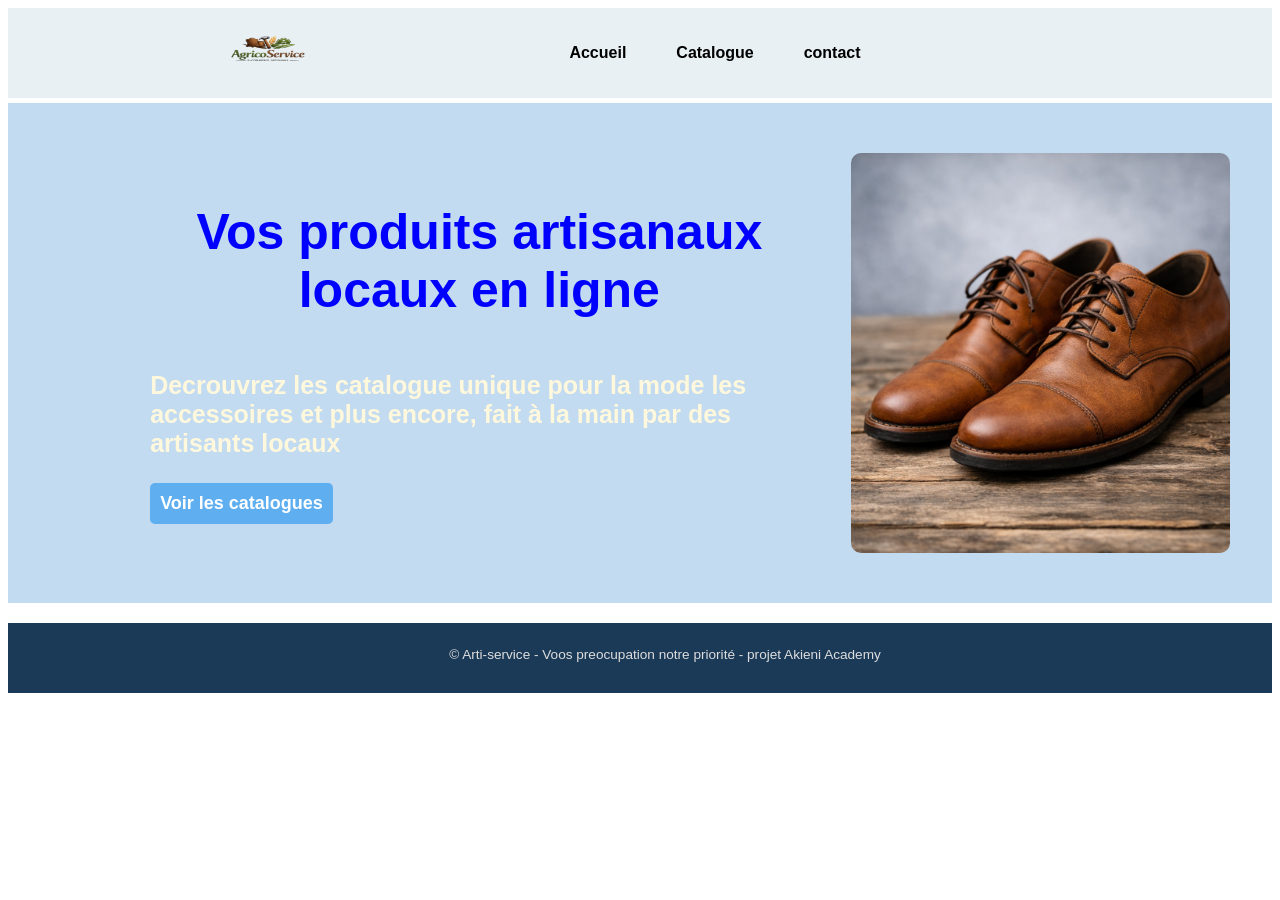
==== index.html @ 68ff4c8e "feature/lorion-e-commerce" ====
<!DOCTYPE html>
<html lang="en">
<head>
    <meta charset="UTF-8">
    <meta name="viewport" content="width=device-width, initial-scale=1.0">
    <link rel="stylesheet" href="style.css">
    <title>Document</title>
</head>
<body>
    <header>
      <nav>
          <img src="logo.png" alt="">
        <ul class="nav">
           <li><a href="index.html">Accueil</a></li>
           <li><a href="catalogue.html">Catalogue</a></li>
           <li><a href="contact.html">contact</a></li>
        </ul>
      </nav>
      <section>
        <div class="back">
            <div class="mes">
              <h1 class="h1">Vos produits artisanaux <br>locaux en ligne</h1>
              <p class="p">Decrouvrez les catalogue unique pour la mode les<br>accessoires et plus encore, fait à la main par des artisants locaux  </p>
            <button  class="cata">Voir les catalogues</button>
            </div>
            <div class="image6"></div>
        </div>
      </section>
   </header>  
</body>

    <footer class="too">
      <p>
        &copy; Arti-service - Voos preocupation notre priorité - projet Akieni Academy
      </p>
    </footer>
</html>
---- style.css ----
*{
font-family: "Josefin Sans", sans-serif;
font-optical-sizing: auto;
font-style: normal;
text-decoration: none;
}
/*Section hero produit et phare*/
header{
width: 100%;
height: 100px;
}
.back{
width: 100%;
height: 500px;
background-color: rgb(194, 219, 240);
display: flex;
justify-content: space-evenly;
align-items: center;
margin-top: 5px;
}
.image6{
width: 30%;
height: 400px;
background-image: url(image6.png);
background-size: cover;
border-radius: 10px;
}
.mes{
width: 60%;
height: 400px;
}
.h1{
margin-left: 100px;
font-size: 50px;
color:blue;
}
.p{
padding-top: 10px;
 margin-left: 100px;
 font-size: 25px;
 color:cornsilk;
 font-weight: bold;
}
.p:hover{
color: aqua;
}
.cata{
padding: 10px;
margin-left: 100px;
background-color: rgb(94, 174, 240);
border: none;
border-radius: 5px;
font-weight: bold;
}
nav {
  display: flex;              /* aligne les enfants sur une ligne */
  justify-content:center; /* espace entre logo et menu */
  align-items: center;        /* centre verticalement */
  padding: 10px 20px;
  gap: 50px;
  background-color: #e8f0f3;
}

nav img {
  width: 100px;
  height: 70px; 
 position: relative;   
 right: 200px;          /* taille du logo */
}

nav ul {
  list-style: none;           /* enlève les puces */
  display: flex;              /* aligne les <li> horizontalement */
  gap: 50px;                  /* espace entre les liens */
  margin: 0;
  padding: 0;
}

nav a {
  text-decoration: none;      
  color: black;
  font-weight: bold;
}

h1{
text-align: center;
margin-top: 50px;
}
.contenair{
width: 100%;
height: 400px;
display: grid;
grid-template-columns: repeat(auto-fit, minmax(250px, 1fr));
grid-template-rows: 300px;
padding-top: 5%;
gap: 10px;
}
.items{
border: 1px solid rgba(239, 248, 250, 0.925);
border-radius: 10px;
box-shadow: 4px 4px  rgba(239, 248, 250, 0.925);;
}
.items:hover{
transform: scale(1.02);
transition: 1s;
border: none;
}
.items .ima{
width: 300px;
height: 300px;
background-image: url(iamge2.png);
background-size: cover;
margin-left: 10px;
margin-top: 5px;
border-radius:10px;
}
.items p {
font-weight: bold;
margin-left: 10px;
line-height: 30px;
}

.items .imo {
width: 300px;
height: 300px;
background-image: url(image3.png);
background-size: cover;
margin-left: 10px;
margin-top: 5px;
border-radius:10px;
}
.items .imu{
width: 300px;
height: 300px;
background-image: url(image4.png);
background-size: cover;
margin-left: 10px;
margin-top: 5px;
border-radius:10px;
}
.items .imy{
width: 300px;
height: 300px;
background-image: url(image5.png);
background-size: cover;
margin-left: 10px;
margin-top: 5px;
border-radius:10px;
}
.produit{
text-align: center;
font-size: 30px;
margin-bottom: 50px;
}

article{
width: 100%;
height: 400px;
}
.mini{
display: flex;
justify-content: space-evenly
}
.aa{
width: 50%;
height: 400px;

}
.bb{
width: 40%;
height: 400px;
border-radius: 10px;
background-image: url(image5.png);
background-size: cover;
}

.aa, h2, p{
margin-left: 50px;
}
.aa h2{
font-size:  30px;
color: aqua;
}
.aa p{
font-size: 20px;
color: rgb(168, 187, 204);
padding-top: 50px;
}
.aa ul{
color:rgb(63, 66, 70); 
font-weight: bold;
padding-top: 10px;
}
.aa button{
border-radius: 10px;
background-color: rgb(0, 162, 255);
padding: 10px;
border: none;
margin-left: 150px;
margin-top: 10px;
}



/*page de contact*/
#contact{   
 padding:60px 10%;    background:white;
}
#contact h2{text-align:center;    font-size:38px;    margin-bottom:20px;    color:#1b2a4e;
}
#contact p
{ text-align:center;    max-width:700px;    margin:auto;    margin-bottom:40px;    color:#555;
}
form{    max-width:700px;    margin:auto;    display:grid;    gap:20px;
}
input,textarea{    padding:15px;    border:1px solid #ccc;    border-radius:8px;    font-size:16px;
}
textarea{    resize:none;}button{    background:#284b8d;    color:white;    border:none;    padding:15px;    border-radius:8px;    font-size:18px;    cursor:pointer;    transition:.4s;}button:hover{    background:#162d58;}/* Tablette */@media (max-width:768px){    #equipe h2,    #contact h2{        font-size:30px;    }    .member{        width:320px;    }}/* Mobile */@media (max-width:375px){    #equipe,    #contact{        padding:40px 20px;    }    .member{        width:100%;    }    button{        width:100%;    }
}


/*footer*/
footer {
  background-color: #1b3a57;
  color: #ddd;
  text-align: center;
  margin-top: 100px;
  font-size: 0.85rem;
  height: 50px;
  padding: 10px;
}
.too{
background-color: #1b3a57;
  color: #ddd;
  text-align: center;
  margin-top: 515px;
  font-size: 0.85rem;
  height: 50px;
  padding: 10px;
}

/*ecran tablet 768px*/

@media only screen and (max-width:768px){
header nav ul{
margin-left: 100px;
word-spacing: 30px;
font-size: 20px;
}
article{
margin-top: 400px;
}
.pp{
margin-top: 250px
}
.h1{
margin-left: 50px;
font-size: 30px;
color:blue;
}
.p{
padding-top: 10px;
 margin-left: 50px;
 font-size: 15px;
 color:cornsilk;
 font-weight: bold;
}
}
/*Mobile 375*/
@media only screen and (max-width: 375px){
.h1{
margin-left: 50px;
font-size: 30px;
color:blue;
}
.image6{
display: none;
}
.cata{
padding: 10px;
margin-left: 20px;
background-color: rgb(94, 174, 240);
border: none;
border-radius: 5px;
font-weight: bold;
}
.p{
padding-top: 10px;
 margin-left: 50px;
 font-size: 15px;
 color:cornsilk;
 font-weight: bold;
}
header nav ul{
margin-left: 10px;
word-spacing: 10px;
font-size: 15px;
}
img{
width: 50px;
padding-left: 50px;
}
article{
display: none;
}
.pp{
position: relative;
top: 870px;
font-size: 10px;
padding-left: 10px;
}
}
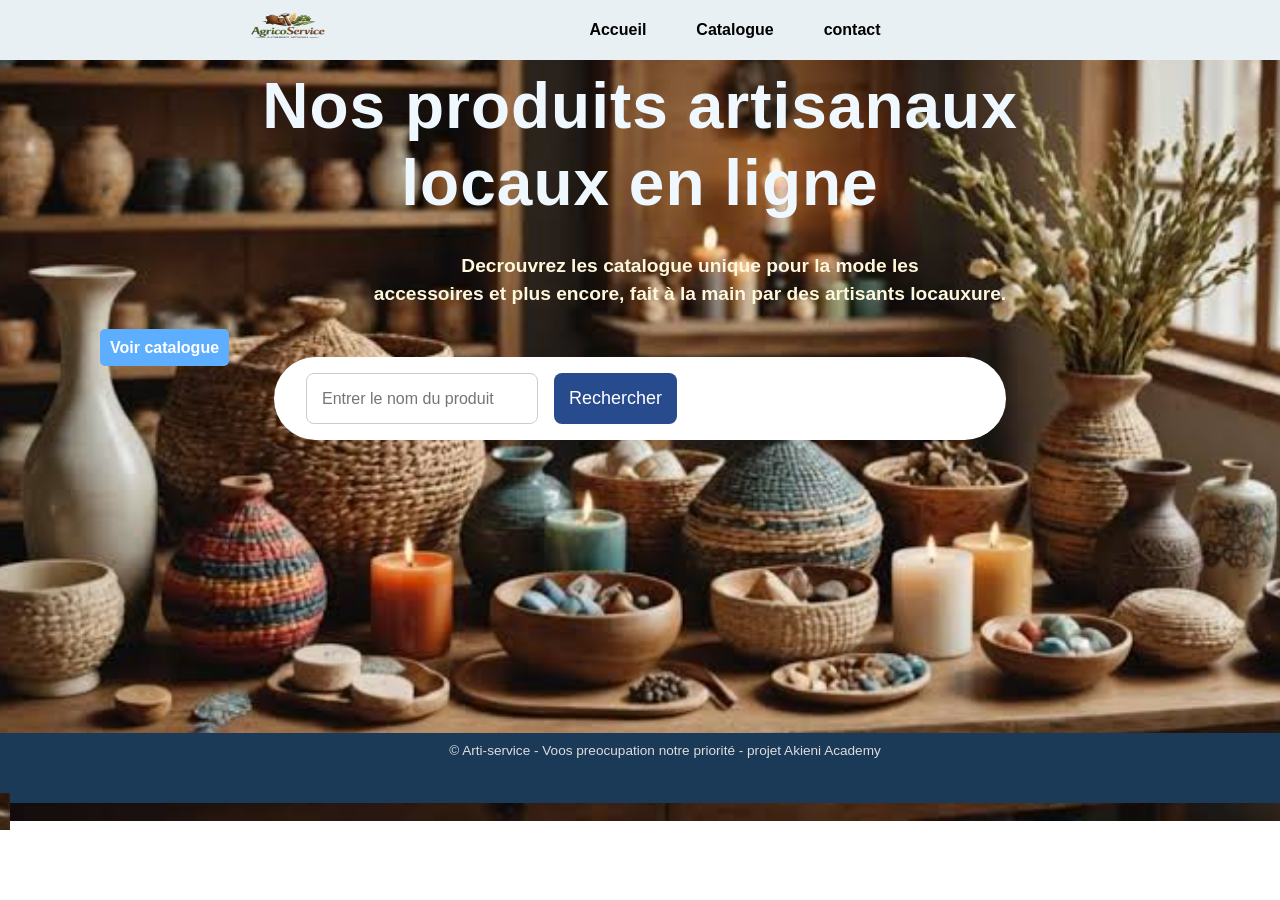
==== commit 7fe4f0af: "feat: hero-section" ====
--- a/index.html
+++ b/index.html
@@ -1,37 +1,63 @@
-<!DOCTYPE html>
+<!doctype html>
 <html lang="en">
-<head>
-    <meta charset="UTF-8">
-    <meta name="viewport" content="width=device-width, initial-scale=1.0">
-    <link rel="stylesheet" href="style.css">
+  <head>
+    <meta charset="UTF-8" />
+    <meta name="viewport" content="width=device-width, initial-scale=1.0" />
+    <link rel="stylesheet" href="style.css" />
     <title>Document</title>
-</head>
-<body>
+  </head>
+  <body class="hero">
     <header>
-      <nav>
-          <img src="logo.png" alt="">
+      <nav class="navbar">
+        <img src="logo.png" alt="" />
         <ul class="nav">
-           <li><a href="index.html">Accueil</a></li>
-           <li><a href="catalogue.html">Catalogue</a></li>
-           <li><a href="contact.html">contact</a></li>
+          <li><a href="index.html">Accueil</a></li>
+          <li><a href="catalogue.html">Catalogue</a></li>
+          <li><a href="contact.html">contact</a></li>
         </ul>
       </nav>
-      <section>
+      <!-- <section>
         <div class="back">
-            <div class="mes">
-              <h1 class="h1">Vos produits artisanaux <br>locaux en ligne</h1>
-              <p class="p">Decrouvrez les catalogue unique pour la mode les<br>accessoires et plus encore, fait à la main par des artisants locaux  </p>
-            <button  class="cata">Voir les catalogues</button>
-            </div>
-            <div class="image6"></div>
+          <div class="mes">
+            <h1 class="h1">Vos produits artisanaux <br />locaux en ligne</h1>
+            <p class="p">
+              Decrouvrez les catalogue unique pour la mode les<br />accessoires
+              et plus encore, fait à la main par des artisants locaux
+            </p>
+            <button class="cata">Voir les catalogues</button>
+          </div>
+          <div class="image6"></div>
         </div>
+      </section> -->
+      <section class="hero-content">
+        <div>
+          <h1>Nos produits artisanaux <br />locaux en ligne</h1>
+          <p>
+            Decrouvrez les catalogue unique pour la mode les<br />accessoires et
+            plus encore, fait à la main par des artisants locauxure.
+          </p>
+
+          <span class="cata">
+            <a href="catalogue.html">Voir catalogue</a>
+          </span>
+        </div>
+        <form class="search-box">
+          <label for="destination"></label>
+          <input
+            type="text"
+            name="destination"
+            placeholder="Entrer le nom du produit"
+          />
+          <button type="submit">Rechercher</button>
+        </form>
       </section>
-   </header>  
-</body>
+    </header>
+  </body>
 
-    <footer class="too">
-      <p>
-        &copy; Arti-service - Voos preocupation notre priorité - projet Akieni Academy
-      </p>
-    </footer>
-</html>+  <footer class="too">
+    <p>
+      &copy; Arti-service - Voos preocupation notre priorité - projet Akieni
+      Academy
+    </p>
+  </footer>
+</html>
--- a/style.css
+++ b/style.css
@@ -1,223 +1,340 @@
-*{
-font-family: "Josefin Sans", sans-serif;
-font-optical-sizing: auto;
-font-style: normal;
-text-decoration: none;
-}
+* {
+  font-family: "Josefin Sans", sans-serif;
+  font-optical-sizing: auto;
+  font-style: normal;
+  text-decoration: none;
+  margin: 0;
+  padding: 0;
+}
+
+.hero {
+  min-height: 100vh;
+  background-image: url("image-bg-4.jpeg");
+  background-repeat: no-repeat;
+  background-position: center;
+  background-size: cover;
+  padding: 10px;
+  display: inline;
+}
+
+.hero-content {
+  min-height: calc(100vh- 80px);
+  display: block;
+  justify-content: center;
+  align-items: center;
+}
+
+/* rechercher un prduit */
+.search-box {
+  display: flex;
+  gap: 1rem;
+  padding: 1rem;
+  background: white;
+  border-radius: 50px;
+}
+
+.hero-content h1 {
+  font-weight: 700;
+  font-size: 3.5rem;
+  letter-spacing: 1px;
+  line-height: 1.2;
+  margin-bottom: 20px;
+  color: aliceblue;
+  font-size: clamp(2.5rem, 5vw, 4rem);
+}
+
+.hero-content p {
+  font-size: 1.2rem;
+  line-height: 1.5;
+  margin-bottom: 30px;
+}
+
 /*Section hero produit et phare*/
-header{
-width: 100%;
-height: 100px;
-}
-.back{
-width: 100%;
-height: 500px;
-background-color: rgb(194, 219, 240);
-display: flex;
-justify-content: space-evenly;
-align-items: center;
-margin-top: 5px;
-}
-.image6{
-width: 30%;
-height: 400px;
-background-image: url(image6.png);
-background-size: cover;
-border-radius: 10px;
-}
-.mes{
-width: 60%;
-height: 400px;
-}
-.h1{
-margin-left: 100px;
-font-size: 50px;
-color:blue;
-}
-.p{
-padding-top: 10px;
- margin-left: 100px;
- font-size: 25px;
- color:cornsilk;
- font-weight: bold;
-}
-.p:hover{
-color: aqua;
-}
-.cata{
-padding: 10px;
-margin-left: 100px;
-background-color: rgb(94, 174, 240);
-border: none;
-border-radius: 5px;
-font-weight: bold;
+header {
+  width: 100%;
+  height: 150px;
+}
+.back {
+  width: 100%;
+  height: 500px;
+  background-color: rgb(194, 219, 240);
+  display: flex;
+  justify-content: space-evenly;
+  align-items: center;
+  margin-top: 5px;
+}
+.image6 {
+  width: 30%;
+  height: 400px;
+  background-image: url(image6.png);
+  background-size: cover;
+  border-radius: 10px;
+}
+.mes {
+  width: 60%;
+  height: 400px;
+}
+.h1 {
+  margin-left: 100px;
+  font-size: 50px;
+  color: blue;
+}
+div p {
+  padding-top: 10px;
+  margin-left: 100px;
+  font-size: 25px;
+  color: cornsilk;
+  font-weight: bold;
+  text-align: center;
+}
+
+.cata a {
+  color: white;
+}
+.cata:hover {
+  background-color: rgb(0, 162, 350);
+}
+
+.cata {
+  padding: 10px;
+  margin-left: 100px;
+  background-color: rgb(94, 174, 300);
+  border: none;
+  border-radius: 5px;
+  font-weight: bold;
 }
 nav {
-  display: flex;              /* aligne les enfants sur une ligne */
-  justify-content:center; /* espace entre logo et menu */
-  align-items: center;        /* centre verticalement */
+  display: flex; /* aligne les enfants sur une ligne */
+  justify-content: center; /* espace entre logo et menu */
+  align-items: center; /* centre verticalement */
   padding: 10px 20px;
+
   gap: 50px;
   background-color: #e8f0f3;
-}
+  position: fixed;
+  top: 0;
+  left: 0;
+  width: 100%;
+  height: 40px;
+}
+
+/* .navbar {
+  position: fixed;
+  top: 0;
+  left: 0;
+  width: 100%;
+  height: 40px;
+  background: lightcyan;
+} */
 
 nav img {
   width: 100px;
-  height: 70px; 
- position: relative;   
- right: 200px;          /* taille du logo */
+  height: 70px;
+  position: relative;
+  right: 200px; /* taille du logo */
 }
 
 nav ul {
-  list-style: none;           /* enlève les puces */
-  display: flex;              /* aligne les <li> horizontalement */
-  gap: 50px;                  /* espace entre les liens */
+  list-style: none; /* enlève les puces */
+  display: flex; /* aligne les <li> horizontalement */
+  gap: 50px; /* espace entre les liens */
   margin: 0;
   padding: 0;
 }
 
 nav a {
-  text-decoration: none;      
+  text-decoration: none;
   color: black;
   font-weight: bold;
 }
 
-h1{
-text-align: center;
-margin-top: 50px;
-}
-.contenair{
-width: 100%;
-height: 400px;
-display: grid;
-grid-template-columns: repeat(auto-fit, minmax(250px, 1fr));
-grid-template-rows: 300px;
-padding-top: 5%;
-gap: 10px;
-}
-.items{
-border: 1px solid rgba(239, 248, 250, 0.925);
-border-radius: 10px;
-box-shadow: 4px 4px  rgba(239, 248, 250, 0.925);;
-}
-.items:hover{
-transform: scale(1.02);
-transition: 1s;
-border: none;
-}
-.items .ima{
-width: 300px;
-height: 300px;
-background-image: url(iamge2.png);
-background-size: cover;
-margin-left: 10px;
-margin-top: 5px;
-border-radius:10px;
+h1 {
+  text-align: center;
+  margin-top: 50px;
+}
+.contenair {
+  width: 100%;
+  height: 400px;
+  display: grid;
+  grid-template-columns: repeat(auto-fit, minmax(250px, 1fr));
+  grid-template-rows: 300px;
+  padding-top: 5%;
+  gap: 10px;
+}
+.items {
+  border: 1px solid rgba(239, 248, 250, 0.925);
+  border-radius: 10px;
+  box-shadow: 4px 4px rgba(239, 248, 250, 0.925);
+}
+.items:hover {
+  transform: scale(1.02);
+  transition: 1s;
+  border: none;
+}
+.items .ima {
+  width: 300px;
+  height: 300px;
+  background-image: url(iamge2.png);
+  background-size: cover;
+  margin-left: 10px;
+  margin-top: 5px;
+  border-radius: 10px;
 }
 .items p {
-font-weight: bold;
-margin-left: 10px;
-line-height: 30px;
+  font-weight: bold;
+  margin-left: 10px;
+  line-height: 30px;
 }
 
 .items .imo {
-width: 300px;
-height: 300px;
-background-image: url(image3.png);
-background-size: cover;
-margin-left: 10px;
-margin-top: 5px;
-border-radius:10px;
-}
-.items .imu{
-width: 300px;
-height: 300px;
-background-image: url(image4.png);
-background-size: cover;
-margin-left: 10px;
-margin-top: 5px;
-border-radius:10px;
-}
-.items .imy{
-width: 300px;
-height: 300px;
-background-image: url(image5.png);
-background-size: cover;
-margin-left: 10px;
-margin-top: 5px;
-border-radius:10px;
-}
-.produit{
-text-align: center;
-font-size: 30px;
-margin-bottom: 50px;
-}
-
-article{
-width: 100%;
-height: 400px;
-}
-.mini{
-display: flex;
-justify-content: space-evenly
-}
-.aa{
-width: 50%;
-height: 400px;
-
-}
-.bb{
-width: 40%;
-height: 400px;
-border-radius: 10px;
-background-image: url(image5.png);
-background-size: cover;
-}
-
-.aa, h2, p{
-margin-left: 50px;
-}
-.aa h2{
-font-size:  30px;
-color: aqua;
-}
-.aa p{
-font-size: 20px;
-color: rgb(168, 187, 204);
-padding-top: 50px;
-}
-.aa ul{
-color:rgb(63, 66, 70); 
-font-weight: bold;
-padding-top: 10px;
-}
-.aa button{
-border-radius: 10px;
-background-color: rgb(0, 162, 255);
-padding: 10px;
-border: none;
-margin-left: 150px;
-margin-top: 10px;
-}
-
-
+  width: 300px;
+  height: 300px;
+  background-image: url(image3.png);
+  background-size: cover;
+  margin-left: 10px;
+  margin-top: 5px;
+  border-radius: 10px;
+}
+.items .imu {
+  width: 300px;
+  height: 300px;
+  background-image: url(image4.png);
+  background-size: cover;
+  margin-left: 10px;
+  margin-top: 5px;
+  border-radius: 10px;
+}
+.items .imy {
+  width: 300px;
+  height: 300px;
+  background-image: url(image5.png);
+  background-size: cover;
+  margin-left: 10px;
+  margin-top: 5px;
+  border-radius: 10px;
+}
+.produit {
+  text-align: center;
+  font-size: 30px;
+  margin-bottom: 50px;
+}
+
+article {
+  width: 100%;
+  height: 400px;
+}
+.mini {
+  display: flex;
+  justify-content: space-evenly;
+}
+.aa {
+  width: 50%;
+  height: 400px;
+}
+.bb {
+  width: 40%;
+  height: 400px;
+  border-radius: 10px;
+  background-image: url(image5.png);
+  background-size: cover;
+}
+
+.aa,
+h2,
+p {
+  margin-left: 50px;
+}
+.aa h2 {
+  font-size: 30px;
+  color: aqua;
+}
+.aa p {
+  font-size: 20px;
+  color: rgb(168, 187, 204);
+  padding-top: 50px;
+}
+.aa ul {
+  color: rgb(63, 66, 70);
+  font-weight: bold;
+  padding-top: 10px;
+}
+.aa button {
+  border-radius: 10px;
+  background-color: rgb(0, 162, 255);
+  padding: 10px;
+  border: none;
+  margin-left: 150px;
+  margin-top: 10px;
+}
 
 /*page de contact*/
-#contact{   
- padding:60px 10%;    background:white;
-}
-#contact h2{text-align:center;    font-size:38px;    margin-bottom:20px;    color:#1b2a4e;
-}
-#contact p
-{ text-align:center;    max-width:700px;    margin:auto;    margin-bottom:40px;    color:#555;
-}
-form{    max-width:700px;    margin:auto;    display:grid;    gap:20px;
-}
-input,textarea{    padding:15px;    border:1px solid #ccc;    border-radius:8px;    font-size:16px;
-}
-textarea{    resize:none;}button{    background:#284b8d;    color:white;    border:none;    padding:15px;    border-radius:8px;    font-size:18px;    cursor:pointer;    transition:.4s;}button:hover{    background:#162d58;}/* Tablette */@media (max-width:768px){    #equipe h2,    #contact h2{        font-size:30px;    }    .member{        width:320px;    }}/* Mobile */@media (max-width:375px){    #equipe,    #contact{        padding:40px 20px;    }    .member{        width:100%;    }    button{        width:100%;    }
-}
-
+#contact {
+  padding: 60px 10%;
+  background: white;
+}
+#contact h2 {
+  text-align: center;
+  font-size: 38px;
+  margin-bottom: 20px;
+  color: #1b2a4e;
+}
+#contact p {
+  text-align: center;
+  max-width: 700px;
+  margin: auto;
+  margin-bottom: 40px;
+  color: #555;
+}
+form {
+  max-width: 700px;
+  margin: auto;
+  display: grid;
+  gap: 20px;
+}
+input,
+textarea {
+  padding: 15px;
+  border: 1px solid #ccc;
+  border-radius: 8px;
+  font-size: 16px;
+}
+textarea {
+  resize: none;
+}
+button {
+  background: #284b8d;
+  color: white;
+  border: none;
+  padding: 15px;
+  border-radius: 8px;
+  font-size: 18px;
+  cursor: pointer;
+  transition: 0.4s;
+}
+button:hover {
+  background: #162d58;
+} /* Tablette */
+@media (max-width: 768px) {
+  #equipe h2,
+  #contact h2 {
+    font-size: 30px;
+  }
+  .member {
+    width: 320px;
+  }
+} /* Mobile */
+@media (max-width: 375px) {
+  #equipe,
+  #contact {
+    padding: 40px 20px;
+  }
+  .member {
+    width: 100%;
+  }
+  button {
+    width: 100%;
+  }
+}
 
 /*footer*/
 footer {
@@ -229,8 +346,8 @@
   height: 50px;
   padding: 10px;
 }
-.too{
-background-color: #1b3a57;
+.too {
+  background-color: #1b3a57;
   color: #ddd;
   text-align: center;
   margin-top: 515px;
@@ -241,72 +358,72 @@
 
 /*ecran tablet 768px*/
 
-@media only screen and (max-width:768px){
-header nav ul{
-margin-left: 100px;
-word-spacing: 30px;
-font-size: 20px;
-}
-article{
-margin-top: 400px;
-}
-.pp{
-margin-top: 250px
-}
-.h1{
-margin-left: 50px;
-font-size: 30px;
-color:blue;
-}
-.p{
-padding-top: 10px;
- margin-left: 50px;
- font-size: 15px;
- color:cornsilk;
- font-weight: bold;
-}
+@media only screen and (max-width: 768px) {
+  header nav ul {
+    margin-left: 100px;
+    word-spacing: 30px;
+    font-size: 20px;
+  }
+  article {
+    margin-top: 400px;
+  }
+  .pp {
+    margin-top: 250px;
+  }
+  .h1 {
+    margin-left: 50px;
+    font-size: 30px;
+    color: blue;
+  }
+  .p {
+    padding-top: 10px;
+    margin-left: 50px;
+    font-size: 15px;
+    color: cornsilk;
+    font-weight: bold;
+  }
 }
 /*Mobile 375*/
-@media only screen and (max-width: 375px){
-.h1{
-margin-left: 50px;
-font-size: 30px;
-color:blue;
-}
-.image6{
-display: none;
-}
-.cata{
-padding: 10px;
-margin-left: 20px;
-background-color: rgb(94, 174, 240);
-border: none;
-border-radius: 5px;
-font-weight: bold;
-}
-.p{
-padding-top: 10px;
- margin-left: 50px;
- font-size: 15px;
- color:cornsilk;
- font-weight: bold;
-}
-header nav ul{
-margin-left: 10px;
-word-spacing: 10px;
-font-size: 15px;
-}
-img{
-width: 50px;
-padding-left: 50px;
-}
-article{
-display: none;
-}
-.pp{
-position: relative;
-top: 870px;
-font-size: 10px;
-padding-left: 10px;
-}
-}+@media only screen and (max-width: 375px) {
+  .h1 {
+    margin-left: 50px;
+    font-size: 30px;
+    color: blue;
+  }
+  .image6 {
+    display: none;
+  }
+  .cata {
+    padding: 10px;
+    margin-left: 20px;
+    background-color: rgb(94, 174, 240);
+    border: none;
+    border-radius: 5px;
+    font-weight: bold;
+  }
+  .p {
+    padding-top: 10px;
+    margin-left: 50px;
+    font-size: 15px;
+    color: cornsilk;
+    font-weight: bold;
+  }
+  header nav ul {
+    margin-left: 10px;
+    word-spacing: 10px;
+    font-size: 15px;
+  }
+  img {
+    width: 50px;
+    padding-left: 50px;
+  }
+  article {
+    display: none;
+  }
+  .pp {
+    position: relative;
+    top: 870px;
+    font-size: 10px;
+    padding-left: 10px;
+  }
+}
